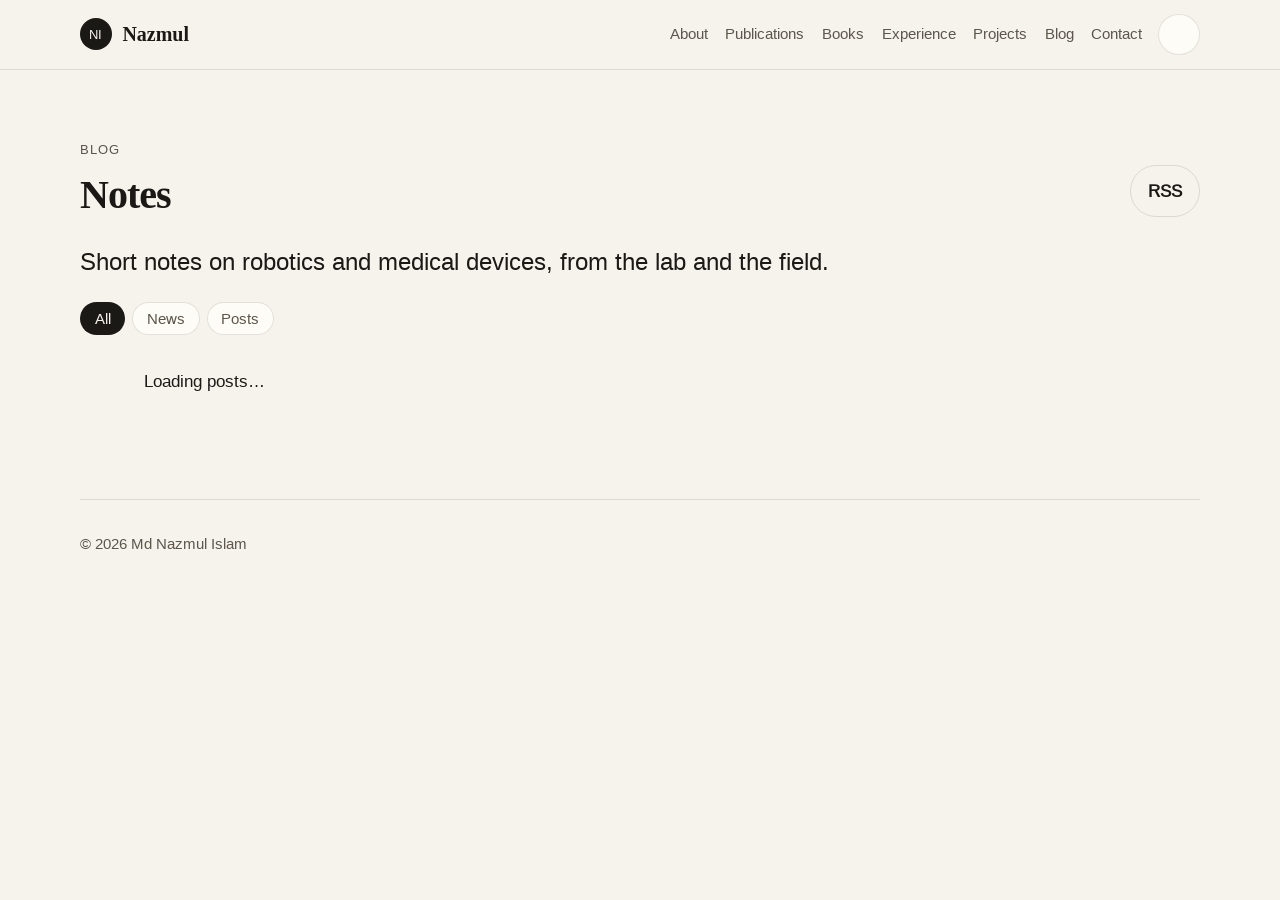
==== blog/index.html @ 42186aef "Replace menu booking with dedicated Books section for free open-access downloads" ====
<!DOCTYPE html>
<html lang="en">
  <head>
    <meta charset="utf-8" />
    <meta name="viewport" content="width=device-width, initial-scale=1" />
    <title>Blog · Md Nazmul Islam</title>
    <meta name="description" content="Short notes on robotics and medical devices, from the lab and the field." />
    <link rel="canonical" href="https://nazmulislam-lab.github.io/blog/" />
    <link rel="alternate" type="application/rss+xml" title="Md Nazmul Islam" href="../feed.xml" />
    <link rel="icon" href="../assets/favicon.svg" type="image/svg+xml" />
    <link rel="preload" href="../assets/fonts/fraunces.woff2" as="font" type="font/woff2" crossorigin />
    <link rel="preload" href="../assets/fonts/outfit.woff2" as="font" type="font/woff2" crossorigin />
    <link rel="stylesheet" href="../css/styles.css" />
    <script>
      document.documentElement.classList.add("js");
      (function () {
        try {
          var saved = localStorage.getItem("nazmul-theme");
          var theme = saved || (matchMedia("(prefers-color-scheme: dark)").matches ? "dark" : "light");
          document.documentElement.dataset.theme = theme;
        } catch (e) {
          document.documentElement.dataset.theme = "light";
        }
      })();
    </script>
  </head>
  <body data-blog="index">
    <header class="site-header">
      <a class="wordmark" href="../index.html">
        <span class="mark" aria-hidden="true">NI</span>
        <span>Nazmul</span>
      </a>
      <button class="nav-toggle" type="button" data-nav-toggle aria-expanded="false" aria-controls="site-nav">Menu</button>
      <nav id="site-nav" class="site-nav" data-nav>
        <a href="../index.html#about">About</a>
        <a href="../index.html#publications">Publications</a>
        <a href="../index.html#books">Books</a>
        <a href="../index.html#experience">Experience</a>
        <a href="../index.html#projects">Projects</a>
        <a href="index.html" aria-current="page">Blog</a>
        <a href="../index.html#contact">Contact</a>
      </nav>
      <button class="theme-toggle" type="button" data-theme-toggle aria-pressed="false" aria-label="Switch to dark mode"></button>
    </header>
    <main id="main" class="section blog-main">
      <div class="section-head section-head-split">
        <div>
          <p class="kicker">Blog</p>
          <h1>Notes</h1>
        </div>
        <a class="button button-ghost" data-icon="rss" href="../feed.xml">RSS</a>
      </div>
      <p class="lede">Short notes on robotics and medical devices, from the lab and the field.</p>
      <div class="post-filters" data-blog-filters role="group" aria-label="Filter by category">
        <button type="button" data-category="all" aria-pressed="true">All</button>
        <button type="button" data-category="News" aria-pressed="false">News</button>
        <button type="button" data-category="Posts" aria-pressed="false">Posts</button>
      </div>
      <p class="status" data-blog-status role="status">Loading posts…</p>
      <p class="post-empty" data-blog-empty hidden>No posts in this category.</p>
      <div class="post-list" data-blog-list></div>
    </main>
    <footer class="site-footer">
      <div class="footer-copy">
        <p>© <span data-year>2026</span> Md Nazmul Islam</p>
      </div>
      <nav class="footer-social" data-footer-social aria-label="Social profiles"></nav>
    </footer>
    <script type="module" src="../js/blog.js"></script>
  </body>
</html>
---- css/styles.css ----
:root {
  color-scheme: light;
  --bg: #f6f3ec;
  --bg-elev: rgba(255, 253, 248, 0.86);
  --ink: #1a1916;
  --muted: #5c564c;
  --faint: #6b6459;
  --line: rgba(26, 25, 22, 0.12);
  --accent: #0c6b66;
  --accent-ink: #f7fffe;
  --copper: #9a4d2c;
  --chip: #efe8dc;
  --shadow: 0 24px 60px rgba(48, 36, 18, 0.1);
  --header: rgba(246, 243, 236, 0.86);
  --ring: rgba(12, 107, 102, 0.35);
  --serif: "Fraunces", "Fraunces Fallback", "Iowan Old Style", Palatino, Georgia, serif;
  --sans: "Outfit", "Outfit Fallback", "Avenir Next", "Segoe UI", sans-serif;
  --text-xs: 0.8125rem;
  --text-sm: 0.9375rem;
  --text-base: 1.0625rem;
  --text-md: 1.25rem;
  --text-lg: clamp(1.25rem, 1.05rem + 0.8vw, 1.5rem);
  --text-h2: clamp(1.75rem, 1.2rem + 2.2vw, 2.5rem);
  --text-h1: clamp(2.75rem, 1.5rem + 5.5vw, 5rem);
  --radius: 22px;
  --page-inset: max(5vw, calc((100vw - 1120px) / 2));
}

:root[data-theme="dark"] {
  color-scheme: dark;
  --bg: #101114;
  --bg-elev: rgba(25, 27, 32, 0.9);
  --ink: #f4f0e8;
  --muted: #c8c0b4;
  --faint: #9b9388;
  --line: rgba(244, 240, 232, 0.14);
  --accent: #8fd9d1;
  --accent-ink: #10211f;
  --copper: #f0b08a;
  --chip: #24272e;
  --shadow: 0 24px 60px rgba(0, 0, 0, 0.4);
  --header: rgba(16, 17, 20, 0.84);
  --ring: rgba(143, 217, 209, 0.4);
}

* { box-sizing: border-box; }

html {
  scroll-behavior: smooth;
  -webkit-text-size-adjust: 100%;
}

@font-face {
  font-family: "Fraunces";
  font-style: normal;
  font-weight: 560;
  font-display: swap;
  src: url("../assets/fonts/fraunces.woff2") format("woff2");
}

@font-face {
  font-family: "Fraunces Fallback";
  src: local("Georgia");
  size-adjust: 104%;
  ascent-override: 94%;
  descent-override: 24.5%;
  line-gap-override: 0%;
}

@font-face {
  font-family: "Fraunces Fallback Display";
  src: local("Georgia");
  size-adjust: 92%;
  ascent-override: 94%;
  descent-override: 24.5%;
  line-gap-override: 0%;
}

@font-face {
  font-family: "Outfit";
  font-style: normal;
  font-weight: 400 600;
  font-display: swap;
  src: url("../assets/fonts/outfit.woff2") format("woff2");
}

@font-face {
  font-family: "Outfit Fallback";
  src: local("Arial"), local("Arimo"), local("Roboto"), local("Liberation Sans");
  size-adjust: 99%;
  ascent-override: 101%;
  descent-override: 26.3%;
  line-gap-override: 0%;
}

body {
  margin: 0;
  min-height: 100vh;
  font-family: var(--sans);
  font-size: var(--text-base);
  line-height: 1.6;
  color: var(--ink);
  background: var(--bg);
}

h1, h2, h3 { text-wrap: balance; }

p, li { text-wrap: pretty; }

body.nav-open { overflow: hidden; }

img { max-width: 100%; display: block; }

a { color: var(--accent); }

code {
  font-family: ui-monospace, "SFMono-Regular", Menlo, Consolas, monospace;
  font-size: 0.92em;
}

.skip {
  position: absolute;
  left: 1rem;
  top: -4rem;
  background: var(--ink);
  color: var(--bg);
  padding: 0.5rem 0.8rem;
  z-index: 20;
}

.skip:focus { top: 1rem; }

.site-header {
  position: sticky;
  top: 0;
  z-index: 20;
  display: flex;
  align-items: center;
  gap: 1rem;
  padding: 0.85rem var(--page-inset);
  background: var(--header);
  backdrop-filter: blur(16px);
  border-bottom: 1px solid var(--line);
}

.wordmark {
  display: inline-flex;
  align-items: center;
  gap: 0.65rem;
  color: inherit;
  text-decoration: none;
  font-family: var(--serif);
  font-weight: 560;
  font-size: var(--text-md);
  line-height: 1.25;
}

.mark {
  width: 2rem;
  height: 2rem;
  display: grid;
  place-items: center;
  border-radius: 50%;
  background: var(--ink);
  color: var(--bg);
  font-family: var(--sans);
  font-size: var(--text-xs);
  letter-spacing: 0.04em;
}

.site-nav {
  display: flex;
  gap: 1.1rem;
  margin-left: auto;
}

.site-nav a {
  color: var(--muted);
  text-decoration: none;
  font-size: var(--text-sm);
}

.site-nav a:hover,
.site-nav a:focus-visible { color: var(--ink); }

.nav-toggle { display: none; }

.theme-toggle,
.nav-toggle,
.ask-close {
  border: 1px solid var(--line);
  background: var(--bg-elev);
  color: var(--ink);
  border-radius: 999px;
  padding: 0.45rem 0.7rem;
  font: inherit;
  cursor: pointer;
}

.theme-toggle {
  width: 2.6rem;
  height: 2.6rem;
  padding: 0;
  display: grid;
  place-items: center;
  position: relative;
}

.theme-icon {
  width: 1.2rem;
  height: 1.2rem;
  position: absolute;
}

.icon-stroke {
  fill: none;
  stroke: currentColor;
  stroke-width: 1.75;
  stroke-linecap: round;
  stroke-linejoin: round;
}

:root[data-theme="light"] .theme-icon-moon,
:root[data-theme="dark"] .theme-icon-sun { opacity: 0; }

.hero,
.section,
.site-footer {
  width: min(1120px, calc(100% - 10vw));
  margin-inline: auto;
}

.hero {
  display: grid;
  grid-template-columns: 1.3fr 0.7fr;
  gap: 3rem;
  align-items: center;
  padding: 4.5rem 0 3rem;
}

.eyebrow,
.kicker,
.hero-meta,
.news-label,
.interest-label,
.skills dt,
.contact-label,
.subhead,
.ask-msg-label {
  font-family: var(--sans);
  font-size: var(--text-xs);
  font-weight: 400;
  letter-spacing: 0.08em;
  text-transform: uppercase;
  color: var(--muted);
}

.eyebrow {
  text-transform: none;
  letter-spacing: 0.02em;
}

.eyebrow,
.hero-meta {
  display: flex;
  flex-wrap: wrap;
  gap: 0.55rem;
  align-items: center;
}

.dot {
  width: 0.3rem;
  height: 0.3rem;
  border-radius: 50%;
  background: var(--copper);
}

h1, h2, h3 { font-family: var(--serif); font-weight: 560; }

h1, h2, h3, .papers a, .wordmark { font-synthesis: none; }

:is(h1, h2, h3) :is(strong, b) { font-weight: inherit; }

:is(h1, h2, h3) em { font-style: normal; }

h1 {
  margin: 0.35rem 0 0.8rem;
  font-family: "Fraunces", "Fraunces Fallback Display", "Iowan Old Style", Palatino, Georgia, serif;
  font-size: var(--text-h1);
  line-height: 1;
  letter-spacing: -0.02em;
}

h2 {
  margin: 0.2rem 0 0;
  font-size: var(--text-h2);
  line-height: 1.1;
  letter-spacing: -0.025em;
}

h3 { margin: 0; font-size: var(--text-md); line-height: 1.25; letter-spacing: -0.015em; }

.lede, .value, .collab {
  font-size: var(--text-lg);
  line-height: 1.4;
}

.lede { max-width: 42rem; color: var(--ink); }

.lede + .project-grid,
.lede + .post-list { margin-top: 1.2rem; }

.hero-copy .hero-actions {
  margin-top: 1.5rem;
  align-items: center;
  gap: 0.75rem;
}

.hero-actions-rule {
  width: 1px;
  height: 28px;
  flex: none;
  background: var(--line);
}

.hero-actions .button {
  height: 44px;
  padding: 0 1.05rem;
}

.hero-actions, .project-links, .contact-grid {
  display: flex;
  flex-wrap: wrap;
  gap: 0.7rem;
}

.button {
  appearance: none;
  display: inline-flex;
  align-items: center;
  justify-content: center;
  gap: 0.45rem;
  border: 1px solid transparent;
  border-radius: 999px;
  padding: 0.7rem 1.05rem;
  font: inherit;
  font-weight: 600;
  font-size: var(--text-base);
  text-decoration: none;
  cursor: pointer;
  color: var(--ink);
}

.button-primary { background: var(--accent); color: var(--accent-ink); }

.button-ghost { background: transparent; border-color: var(--line); color: var(--ink); }

.button:hover, .button:focus-visible { transform: translateY(-1px); }

.button-ghost:hover, .button-ghost:focus-visible { border-color: var(--accent); color: var(--accent); }

.icon {
  width: 1.05em;
  height: 1.05em;
  flex: 0 0 auto;
  display: block;
  fill: currentColor;
}

.portrait-wrap { position: relative; margin: 0; }

.portrait-wrap img {
  width: min(100%, 380px);
  aspect-ratio: 1;
  object-fit: cover;
  border-radius: 36% 64% 42% 58%;
  margin-inline: auto;
  position: relative;
  z-index: 1;
  box-shadow: var(--shadow);
}

.rings {
  position: absolute;
  inset: 6% -4% auto;
  height: 92%;
  border: 1px solid var(--ring);
  border-radius: 50%;
}

.rings::before,
.rings::after {
  content: "";
  position: absolute;
  inset: 9%;
  border: 1px dashed var(--line);
  border-radius: 50%;
}

.rings::after { inset: 20%; border-style: solid; }


.section { padding: 3.5rem 0; }

.section + .section { border-top: 1px solid var(--line); }

.section-head { margin-bottom: 1.75rem; max-width: 40rem; }

.section-head-split {
  max-width: none;
  display: flex;
  justify-content: space-between;
  align-items: flex-end;
  gap: 1rem 1.5rem;
  flex-wrap: wrap;
}

.section-head-split h2 { max-width: 36rem; }

.about-grid {
  display: grid;
  grid-template-columns: 1.15fr 0.85fr;
  gap: 2rem;
}

.prose, .duties { max-width: 48ch; }

.lede { max-width: 42rem; }

.prose p, .post-body p { margin-top: 0; line-height: 1.65; }

.interest-label { margin: 1.4rem 0 0.55rem; }

.skills {
  margin: 0;
  padding: 0;
  display: grid;
  grid-template-columns: 1fr 1fr;
  gap: 0.85rem 1.6rem;
  align-items: start;
}

.skills div { display: grid; gap: 0.15rem; align-content: start; }

.skills dt { margin: 0; }

.skills dd { margin: 0; }

.info-card, .project-card, .pending {
  background: var(--bg-elev);
  border: 1px solid var(--line);
  border-radius: var(--radius);
}

.card-grid, .project-grid {
  display: grid;
  grid-template-columns: repeat(2, minmax(0, 1fr));
  gap: 1rem;
}

.info-card, .project-card { padding: 1.2rem 1.25rem 1.3rem; }

.info-card .kicker { margin: 0 0 0.4rem; }

.papers { margin: 0; padding: 0; list-style: none; display: grid; gap: 0.9rem; }

.papers li {
  display: grid;
  gap: 0.2rem;
  max-width: 52rem;
  padding-bottom: 0.9rem;
  border-bottom: 1px solid var(--line);
}

.papers a {
  font: 560 var(--text-base)/1.35 var(--serif);
  color: var(--ink);
  text-decoration: none;
  text-underline-offset: 0.18em;
}

.papers a:hover,
.papers a:focus-visible { text-decoration: underline; }

.paper-group + .paper-group { margin-top: 1.6rem; }

.authors { margin: 0; }

.paper-group:first-child .subhead { margin-top: 0; }

.authors .self {
  color: var(--ink);
  font-weight: 600;
  background: color-mix(in srgb, var(--accent) 22%, transparent);
  border-radius: 0.28em;
  padding: 0 0.15em;
  margin-right: -0.1em;
}

.venue { display: block; }

.venue .paper-id {
  font-family: ui-monospace, "SFMono-Regular", Menlo, Consolas, monospace;
  font-size: 0.9em;
}

.timeline { display: grid; gap: 1rem; }

.job { padding: 1.2rem 1.3rem 1.25rem 1.4rem; border-left: 4px solid var(--accent); }

.job-head { display: flex; justify-content: space-between; gap: 1rem; align-items: baseline; }

.job-role { margin: 0.35rem 0 0; font-weight: 600; }

.job-focus { margin: 0.15rem 0 0.6rem; color: var(--muted); }

.authors,
.venue,
.dates,
.job-dates,
.job-org,
.cert-date,
.news-date,
.post-meta,
.post-figure figcaption,
.ask-head p {
  font-size: var(--text-sm);
  color: var(--muted);
}

.job-dates,
.cert-date,
.news-date { font-variant-numeric: tabular-nums; }

.project-top { display: flex; justify-content: space-between; margin-bottom: 0.7rem; }

.pill {
  display: inline-flex;
  padding: 0.15rem 0.55rem;
  border-radius: 999px;
  background: var(--chip);
  color: var(--muted);
  font-size: var(--text-xs);
}

.project-links .button { font-size: var(--text-sm); font-weight: 600; }

.pending, .cv-note { margin-top: 1.2rem; padding: 1.1rem 1.2rem; }

.pending h3 { margin: 0; }

.pending ul { margin: 0; padding-left: 1.1rem; display: grid; gap: 0.75rem; }

.pending li { display: grid; gap: 0.2rem; }

.contact-actions { margin: 0.35rem 0 0.2rem; }

.cv-request {
  margin: 0.7rem 0 0;
  font-family: var(--sans);
  font-size: var(--text-xs);
  letter-spacing: 0.02em;
  color: var(--muted);
}

.cv-request a {
  color: inherit;
  text-underline-offset: 0.18em;
}

.cv-request a:hover,
.cv-request a:focus-visible { color: var(--accent); }

.contact-actions .cv-request { margin-top: 0.55rem; }

.contact-list {
  list-style: none;
  margin: 1rem 0 0;
  padding: 0;
  display: grid;
  grid-template-columns: 1fr 1fr;
  gap: 0.2rem 2rem;
}

.contact-list a {
  display: flex;
  align-items: center;
  gap: 0.65rem;
  padding: 0.55rem 0;
  color: inherit;
  text-decoration: none;
  border-bottom: 1px solid var(--line);
}

.contact-label { flex: none; }

.contact-value { margin-left: auto; text-align: right; word-break: break-word; }

.contact-list a:hover,
.contact-list a:focus-visible { color: var(--accent); }

.collab { max-width: 40rem; }

.status {
  margin: 2rem auto;
  width: min(1120px, calc(100% - 10vw));
}

.site-footer {
  display: flex;
  justify-content: space-between;
  align-items: center;
  gap: 1rem;
  flex-wrap: wrap;
  padding: 2rem 0 6rem;
  color: var(--muted);
  border-top: 1px solid var(--line);
  margin-top: 1rem;
  font-size: var(--text-sm);
}

.footer-copy { display: grid; gap: 0.35rem; }

.site-footer p { margin: 0; }

.footer-social {
  display: flex;
  flex-wrap: wrap;
  gap: 0.45rem;
  align-items: center;
  max-width: 100%;
}

.footer-social a {
  width: 2.4rem;
  height: 2.4rem;
  display: grid;
  place-items: center;
  border-radius: 999px;
  border: 1px solid var(--line);
  color: var(--ink);
  text-decoration: none;
  background: var(--bg-elev);
}

.footer-social a:hover,
.footer-social a:focus-visible {
  color: var(--accent);
  border-color: var(--accent);
}

.footer-social .icon { width: 1.15rem; height: 1.15rem; }

.ask-launch {
  position: fixed;
  right: 1.2rem;
  bottom: 1.2rem;
  z-index: 30;
  display: inline-flex;
  align-items: center;
  gap: 0.55rem;
  border: 0;
  border-radius: 999px;
  padding: 0.8rem 1rem 0.8rem 0.8rem;
  background: var(--ink);
  opacity: 0;
  pointer-events: none;
  transform: translateY(8px);
  transition: opacity 0.2s ease, transform 0.2s ease;
}

.ask.is-ready .ask-launch {
  opacity: 1;
  pointer-events: auto;
  transform: none;
}

.ask-launch {
  color: var(--bg);
  font: inherit;
  cursor: pointer;
  box-shadow: var(--shadow);
}

.ask-mark {
  display: grid;
  place-items: center;
  width: 1.15rem;
  height: 1.15rem;
}

.ask-mark .icon { width: 1.15rem; height: 1.15rem; }

.hero-social {
  display: flex;
  flex-wrap: wrap;
  align-items: center;
  gap: 0.75rem;
  margin: 0;
}

.hero-social a {
  width: 44px;
  height: 44px;
  display: grid;
  place-items: center;
  border-radius: 12px;
  border: 1px solid var(--line);
  color: var(--ink);
  text-decoration: none;
  background: var(--bg-elev);
}

.hero-social a:hover,
.hero-social a:focus-visible { color: var(--accent); border-color: var(--accent); }

.hero-social .icon { width: 1.15rem; height: 1.15rem; }

.tagline { margin: 0.55rem 0 0; max-width: 40rem; color: var(--muted); }

.training { margin-top: 0.2rem; }

.training summary {
  cursor: pointer;
  color: var(--ink);
}

.training summary:focus-visible { outline: 2px solid var(--accent); outline-offset: 3px; }

.ask.is-open .ask-launch { display: none; }

.ask-panel {
  position: fixed;
  right: 1.2rem;
  bottom: 1.2rem;
  z-index: 31;
  width: min(420px, calc(100vw - 1.5rem));
  height: min(640px, calc(100vh - 2rem));
  display: flex;
  flex-direction: column;
  gap: 0.75rem;
  padding: 1rem;
  background: var(--bg);
  color: var(--ink);
  border: 1px solid var(--line);
  border-radius: 28px;
  box-shadow: var(--shadow);
}

.ask-panel[hidden] { display: none; }

.ask-head { display: flex; justify-content: space-between; gap: 0.8rem; align-items: flex-start; }

.ask-head h2 {
  font-size: var(--text-md);
  line-height: 1.25;
  letter-spacing: -0.015em;
}

.ask-head p { margin: 0.2rem 0 0; }

.ask-log {
  flex: 1;
  overflow: auto;
  display: flex;
  flex-direction: column;
  gap: 0.7rem;
  padding-right: 0.2rem;
}

.ask-msg { display: grid; gap: 0.2rem; max-width: 95%; }

.ask-msg-user { align-self: end; }

.ask-msg-label { display: block; }

.ask-msg-body {
  white-space: pre-wrap;
  padding: 0.75rem 0.85rem;
  border-radius: 16px;
  background: var(--bg-elev);
  border: 1px solid var(--line);
  overflow-wrap: anywhere;
}

.ask-msg-user .ask-msg-body { background: var(--accent); color: var(--accent-ink); border-color: transparent; }

.ask-msg-body a { color: inherit; }

.ask-chips { display: flex; flex-wrap: wrap; gap: 0.4rem; }

.ask-chip {
  border: 1px solid var(--line);
  background: var(--chip);
  color: var(--ink);
  border-radius: 999px;
  padding: 0.35rem 0.7rem;
  font: inherit;
  font-size: var(--text-sm);
  cursor: pointer;
  text-align: left;
}

.ask-form { display: flex; gap: 0.5rem; }

.ask-input {
  flex: 1;
  min-width: 0;
  border-radius: 999px;
  border: 1px solid var(--line);
  background: var(--bg-elev);
  color: var(--ink);
  font: inherit;
  padding: 0.7rem 0.9rem;
}

.visually-hidden {
  position: absolute;
  width: 1px;
  height: 1px;
  padding: 0;
  margin: -1px;
  overflow: hidden;
  clip: rect(0, 0, 0, 0);
  border: 0;
}

:focus-visible { outline: 2px solid var(--accent); outline-offset: 3px; }

@media (max-width: 860px) {
  .hero, .about-grid, .card-grid, .project-grid, .books-grid, .skills, .contact-list { grid-template-columns: 1fr; }
  .hero { padding-top: 2.2rem; grid-template-columns: 1fr; }
  .hero-copy { order: -1; }
  .portrait-slot { justify-self: start; }
  .nav-toggle { display: inline-flex; margin-left: auto; }
  .site-nav {
    display: none;
    position: absolute;
    top: 100%;
    left: 0;
    right: 0;
    flex-direction: column;
    gap: 0;
    padding: 0.4rem var(--page-inset) 0.8rem;
    background: var(--bg);
    box-shadow: 0 18px 40px rgba(26, 25, 22, 0.16);
    backdrop-filter: none;
    border-bottom: 1px solid var(--line);
  }
  .site-nav.is-open { display: flex; }
  .site-nav a { padding: 0.7rem 0; }
  .site-header { flex-wrap: wrap; }
}

@media (max-width: 640px) {
  .ask-panel {
    inset: 0;
    width: auto;
    height: auto;
    border-radius: 0;
  }
  .ask-launch-label {
    position: absolute;
    width: 1px;
    height: 1px;
    overflow: hidden;
    clip: rect(0, 0, 0, 0);
  }
  .ask-launch {
    width: 3.25rem;
    height: 3.25rem;
    padding: 0;
    justify-content: center;
    border-radius: 50%;
  }
  .job-head { flex-direction: column; gap: 0.2rem; }
  .hero-actions-rule { display: none; }
  .hero-social { flex-basis: 100%; }
  .ask-form .button { width: 100%; }
  .ask-form { flex-direction: column; }
  .contact-value { margin-left: 0; text-align: left; }
  .contact-list a { flex-wrap: wrap; }
}

@media (prefers-reduced-motion: reduce) {
  html { scroll-behavior: auto; }
  .button:hover, .button:focus-visible, .portrait-slot img:hover { transform: none; }
  .js .reveal { opacity: 1; transform: none; transition: none; }
}

.value {
  margin: 0.35rem 0 0;
  max-width: 40rem;
}

.keywords {
  display: flex;
  flex-wrap: wrap;
  gap: 0.45rem;
  margin: 0.9rem 0 0;
  padding: 0;
  list-style: none;
}

.keywords li,
.hobbies li {
  padding: 0.22rem 0.7rem;
  border-radius: 999px;
  background: var(--chip);
  color: var(--muted);
  font-size: var(--text-sm);
}

.previous { margin: 0.35rem 0 0; color: var(--muted); }

.portrait-slot {
  margin: 0;
  display: flex;
  justify-content: center;
  align-items: center;
}

.portrait-slot img {
  display: block;
  width: min(100%, 200px);
  height: 200px;
  aspect-ratio: 1;
  object-fit: cover;
  object-position: center 20%;
  border-radius: 50%;
  margin-inline: auto;
  border: 4px solid var(--bg-elev);
  outline: 1px solid var(--line);
  box-shadow: 0 16px 36px -6px rgba(0, 0, 0, 0.16), var(--shadow);
  transition: transform 0.35s cubic-bezier(0.34, 1.56, 0.64, 1), box-shadow 0.35s ease;
  will-change: transform;
}

.portrait-slot img:hover {
  transform: translateY(-6px) scale(1.02);
  box-shadow: 0 24px 48px -6px rgba(0, 0, 0, 0.22), var(--shadow);
}

@media (max-width: 860px) {
  .portrait-slot {
    justify-content: flex-start;
  }
  .portrait-slot img {
    width: 120px;
    height: 120px;
    aspect-ratio: 1;
    border-radius: 50%;
    object-position: center 20%;
    box-shadow: 0 10px 24px -4px rgba(0, 0, 0, 0.14), var(--shadow);
  }
}

/* Books Section */
.books-grid {
  display: grid;
  grid-template-columns: repeat(auto-fit, minmax(320px, 1fr));
  gap: 1.5rem;
  margin-top: 1.2rem;
}

.book-card {
  display: grid;
  grid-template-columns: 140px 1fr;
  gap: 1.5rem;
  align-items: start;
  background: var(--bg-elev);
  border: 1px solid var(--line);
  border-radius: var(--radius);
  padding: 1.5rem;
  box-shadow: 0 10px 30px -10px rgba(0, 0, 0, 0.05);
  transition: transform 0.25s ease, box-shadow 0.25s ease, border-color 0.25s ease;
}

.book-card:hover {
  transform: translateY(-3px);
  border-color: var(--accent);
  box-shadow: var(--shadow);
}

.book-cover {
  width: 140px;
  aspect-ratio: 1 / 1.45;
  background: linear-gradient(145deg, var(--chip) 0%, var(--bg-elev) 100%);
  border: 1px solid var(--line);
  border-radius: 8px;
  box-shadow: 0 8px 20px -4px rgba(0, 0, 0, 0.15);
  display: flex;
  flex-direction: column;
  justify-content: space-between;
  padding: 1rem 0.85rem;
  position: relative;
  overflow: hidden;
}

.book-cover::before {
  content: "";
  position: absolute;
  top: 0;
  left: 0;
  bottom: 0;
  width: 7px;
  background: linear-gradient(90deg, rgba(0, 0, 0, 0.22), transparent);
}

.book-badge {
  align-self: flex-start;
  font-family: var(--sans);
  font-size: 0.65rem;
  font-weight: 600;
  letter-spacing: 0.06em;
  text-transform: uppercase;
  color: var(--accent);
  background: var(--chip);
  padding: 0.15rem 0.5rem;
  border-radius: 4px;
}

.book-cover-title {
  font-family: var(--serif);
  font-size: 0.95rem;
  font-weight: 600;
  line-height: 1.25;
  color: var(--ink);
  margin: 0.5rem 0 0.2rem;
}

.book-cover-author {
  font-family: var(--sans);
  font-size: 0.72rem;
  color: var(--muted);
  margin: 0;
}

.book-info {
  display: flex;
  flex-direction: column;
  gap: 0.45rem;
}

.book-meta {
  display: flex;
  align-items: center;
  gap: 0.5rem;
  font-size: var(--text-xs);
  color: var(--muted);
}

.book-info h3 {
  margin: 0;
  font-size: var(--text-md);
  color: var(--ink);
}

.book-desc {
  margin: 0;
  font-size: var(--text-sm);
  line-height: 1.5;
  color: var(--muted);
}

.book-actions {
  margin-top: 0.6rem;
  display: flex;
  flex-wrap: wrap;
  gap: 0.6rem;
}

@media (max-width: 600px) {
  .book-card {
    grid-template-columns: 1fr;
  }
  .book-cover {
    width: 130px;
    margin-inline: auto;
  }
}

.subhead { margin: 2rem 0 0.75rem; }

.section-head + .subhead { margin-top: 0; }

.timeline { margin: 0; border: 0; gap: 0; }

.job {
  display: grid;
  grid-template-columns: 11rem minmax(0, 1fr);
  gap: 0.35rem 1.25rem;
  align-items: start;
  padding: 0 0 1.8rem;
  background: transparent;
  border: 0;
  border-radius: 0;
  box-shadow: none;
}

.job-dates {
  margin: 0.35rem 0 0;
  padding-right: 1.85rem;
  text-align: right;
  font-weight: 600;
  color: var(--ink);
}

.job-body {
  position: relative;
  border-left: 2px solid var(--line);
  padding: 0 0 0.2rem 1.35rem;
}

.job-body h3 { margin: 0; }

.job-org { margin: 0.2rem 0 0; color: var(--muted); }

.job-mark {
  position: absolute;
  left: -0.42rem;
  top: 0.45rem;
  width: 11px;
  height: 11px;
  border: 2px solid var(--bg);
  border-radius: 50%;
  background: var(--accent);
}

.duties {
  margin: 0.7rem 0 0;
  padding-left: 1.15rem;
  display: grid;
  gap: 0.28rem;
  color: var(--muted);
}

.cert-list {
  margin: 0;
  padding-left: 1.15rem;
  max-width: 52rem;
  display: grid;
  gap: 0.55rem;
}

.cert-list li {
  display: flex;
  gap: 1rem;
  align-items: baseline;
}

.cert-line { flex: 1; min-width: 0; }

.cert-date {
  flex: none;
  white-space: nowrap;
}

.cert-more { margin-top: 1rem; }

.cert-more > summary {
  width: fit-content;
  list-style: none;
  cursor: pointer;
  color: var(--accent);
  padding: 0.2rem 0;
}

.cert-more > summary::-webkit-details-marker { display: none; }

.cert-more > summary:hover,
.cert-more > summary:focus-visible { text-decoration: underline; }

.cert-more[open] > summary { margin-bottom: 0.8rem; }

.news-ticker {
  width: min(1120px, calc(100% - 10vw));
  height: 36px;
  margin: 0 auto;
  display: flex;
  align-items: center;
  gap: 0.85rem;
  padding: 0;
  overflow: hidden;
  border-top: 1px solid var(--line);
  border-bottom: 1px solid var(--line);
  background: var(--chip);
  font-size: var(--text-sm);
  line-height: 1.4;
}

.news-label {
  margin: 0;
  flex: none;
}

.news-viewport {
  overflow: hidden;
  flex: 1;
  min-width: 0;
  height: 100%;
  display: flex;
  align-items: center;
}

.news-track {
  display: flex;
  width: max-content;
  animation: news-scroll 45s linear infinite;
}

.news-ticker:hover .news-track,
.news-ticker:focus-within .news-track { animation-play-state: paused; }

.news-list {
  display: flex;
  align-items: center;
  margin: 0;
  padding: 0;
  list-style: none;
  flex-shrink: 0;
}

.news-list li {
  display: flex;
  align-items: center;
  flex: none;
}

.news-list li::before {
  content: "·";
  margin: 0 0.85rem;
  color: var(--faint);
}

.news-list a {
  color: inherit;
  text-decoration: none;
  white-space: nowrap;
}

.news-list a:hover,
.news-list a:focus-visible { text-decoration: underline; }

@keyframes news-scroll {
  from { transform: translateX(0); }
  to { transform: translateX(-50%); }
}

@media (max-width: 860px) {
  .news-ticker { height: 32px; }
}

@media (prefers-reduced-motion: reduce) {
  .news-track { animation: none; }
  .news-viewport { overflow-x: auto; }
  .news-list[aria-hidden="true"],
  .news-list li[aria-hidden="true"] { display: none; }
}

.home-feed {
  width: min(1120px, calc(100% - 10vw));
  margin: 1.15rem auto 0;
}

.home-feed-grid {
  display: grid;
  grid-template-columns: repeat(3, minmax(0, 1fr));
  gap: 1rem;
  align-items: stretch;
}

.feed-card {
  background: var(--bg-elev);
  border: 1px solid var(--line);
  border-radius: var(--radius);
  overflow: hidden;
  min-width: 0;
}

.feed-card-link {
  display: flex;
  flex-direction: column;
  height: 100%;
  color: var(--ink);
  text-decoration: none;
}

.feed-card .post-cover { margin: 0; }

.feed-card .post-cover img { height: 8.25rem; }

.feed-card-body {
  padding: 0.85rem 1rem 1rem;
  display: grid;
  gap: 0.28rem;
  align-content: start;
}

.feed-card h3 { margin: 0; }

.feed-card h3 a {
  color: var(--ink);
  text-decoration: none;
}

.feed-card .post-meta { margin: 0; }

.feed-card-link:hover h3,
.feed-card h3 a:hover,
.feed-card h3 a:focus-visible {
  text-decoration: underline;
  text-underline-offset: 0.18em;
}

.feed-card .feed-embed {
  display: block;
  width: 100%;
  aspect-ratio: 16 / 9;
  height: auto;
  border: 0;
  background: var(--chip);
}

@media (max-width: 860px) {
  .home-feed-grid { grid-template-columns: 1fr; }
}

.interests {
  display: flex;
  flex-wrap: wrap;
  gap: 0.5rem;
  margin: 0;
  padding: 0;
  list-style: none;
}

.interests li {
  padding: 0.35rem 0.8rem;
  border-radius: 999px;
  background: var(--chip);
  color: var(--ink);
  font-size: var(--text-sm);
}

.cert-group + .cert-group { margin-top: 0.4rem; }

.post-list { display: grid; gap: 1rem; }

.post-card {
  padding: 1.1rem 1.15rem 1.2rem;
  background: var(--bg-elev);
  border: 1px solid var(--line);
  border-radius: var(--radius);
  overflow: hidden;
}

.post-card:has(.post-cover) { padding-top: 0; }

.post-cover {
  position: relative;
  display: block;
  margin: 0 -1.15rem 0.9rem;
}

.post-cover img {
  width: 100%;
  height: 11rem;
  object-fit: cover;
  object-position: center 40%;
}

.post-cover-play {
  position: absolute;
  top: 50%;
  left: 50%;
  width: 2.25rem;
  height: 2.25rem;
  margin: -1.125rem 0 0 -1.125rem;
  border-radius: 999px;
  background: var(--ink);
  pointer-events: none;
}

.post-cover-play::before {
  content: "";
  position: absolute;
  top: 50%;
  left: 54%;
  width: 0;
  height: 0;
  border-style: solid;
  border-width: 0.38rem 0 0.38rem 0.62rem;
  border-color: transparent transparent transparent var(--bg);
  transform: translate(-50%, -50%);
}

.post-figure { margin: 0.4rem 0 1.2rem; }

.post-figure img {
  width: 100%;
  height: auto;
  border-radius: 12px;
}

.post-figure figcaption { margin-top: 0.4rem; }

.post-video,
.post-gallery,
.post-certificate,
.post-figure { width: 100%; }

.post-video {
  position: relative;
  aspect-ratio: 16 / 9;
  margin: 0.4rem 0 1.2rem;
  border-radius: 12px;
  overflow: hidden;
  background: var(--chip);
}

.post-video iframe {
  position: absolute;
  inset: 0;
  width: 100%;
  height: 100%;
  border: 0;
}

.post-gallery {
  display: grid;
  grid-template-columns: repeat(3, minmax(0, 1fr));
  gap: 0.55rem;
  margin: 0.4rem 0 1.2rem;
  align-items: start;
}

.post-gallery figure { margin: 0; }

.post-gallery img {
  width: 100%;
  height: auto;
  border-radius: 12px;
}

.post-certificate a { display: block; }

.post-certificate a:focus-visible {
  outline: 2px solid var(--accent);
  outline-offset: 3px;
  border-radius: 12px;
}

.post-card h3 { margin: 0 0 0.35rem; }

.post-card h3 a,
.post-body a { color: var(--ink); }

.post-meta { margin: 0.2rem 0 0.55rem; }

.blog-main h1 {
  margin: 0.2rem 0 0;
  font-size: var(--text-h2);
  line-height: 1.1;
  letter-spacing: -0.025em;
}

.post-body { margin-top: 1.2rem; }

.post-body h2,
.post-body h3 { margin: 1.4rem 0 0.4rem; }

.post-body h2 {
  font-size: var(--text-lg);
  line-height: 1.25;
  letter-spacing: -0.01em;
}

.post-body h3 { font-size: var(--text-md); }

.post-body blockquote {
  margin: 0.2rem 0 1.1rem;
  padding: 0.1rem 0 0.1rem 0.95rem;
  border-left: 3px solid var(--accent);
}

.post-body blockquote p { margin: 0 0 0.75rem; }

.post-body blockquote p:last-child { margin-bottom: 0; }

.post-body p code {
  padding: 0.08em 0.32em;
  background: var(--chip);
  border-radius: 5px;
}

.blog-main .lede,
.blog-main .post-body { max-width: none; }

.post-body pre {
  width: 100%;
  max-width: 100%;
  margin: 0.3rem 0 1.1rem;
  padding: 0.85rem 1rem;
  overflow-x: auto;
  white-space: pre-wrap;
  overflow-wrap: anywhere;
  background: var(--chip);
  border-radius: 12px;
  line-height: 1.45;
}

.post-body pre code { font-size: 0.82rem; }

.post-card .post-category { margin: 0 0 0.4rem; }

.post-filters {
  display: flex;
  flex-wrap: wrap;
  gap: 0.45rem;
  margin: 0.2rem 0 1.25rem;
}

.post-filters button {
  appearance: none;
  border: 1px solid var(--line);
  background: var(--bg-elev);
  color: var(--muted);
  border-radius: 999px;
  padding: 0.32rem 0.85rem;
  font: inherit;
  font-size: var(--text-sm);
  line-height: 1.4;
  cursor: pointer;
}

.post-filters button:hover,
.post-filters button:focus-visible {
  color: var(--ink);
  border-color: var(--accent);
}

.post-filters button[aria-pressed="true"] {
  background: var(--ink);
  border-color: transparent;
  color: var(--bg);
}

.post-empty { margin: 0.2rem 0 0; color: var(--muted); }

#collaborate .hero-actions { margin-top: 1.2rem; }

.project-card { padding: 0; overflow: hidden; }

.project-media {
  aspect-ratio: 16 / 10;
  background:
    linear-gradient(180deg, var(--chip), transparent 70%),
    var(--bg-elev);
}

.project-media img {
  width: 100%;
  height: 100%;
  object-fit: cover;
  object-position: top center;
}

.project-body { padding: 1.05rem 1.15rem 1.2rem; display: grid; gap: 0.45rem; }

.project-body p { margin: 0; }

.project-links .button { padding: 0.45rem 0.85rem; }

.hobbies {
  display: flex;
  flex-wrap: wrap;
  gap: 0.45rem;
  margin: 0.4rem 0 0;
  padding: 0;
  list-style: none;
}

.gallery {
  display: grid;
  grid-template-columns: repeat(3, minmax(0, 1fr));
  gap: 0.8rem;
  margin-top: 1rem;
}

.gallery img {
  width: 100%;
  aspect-ratio: 1;
  object-fit: cover;
  border-radius: 18px;
}

.js .reveal {
  opacity: 0;
  transform: translateY(16px);
  transition: opacity 0.6s ease, transform 0.6s ease;
}

.js .reveal.is-in { opacity: 1; transform: none; }

@media (min-width: 1100px) {
  .project-grid { grid-template-columns: repeat(3, minmax(0, 1fr)); }
}

@media (max-width: 720px) {
  .gallery { grid-template-columns: 1fr 1fr; }
  .post-gallery { grid-template-columns: 1fr; }
  .job { grid-template-columns: 1fr; gap: 0.35rem; }
  .job-dates { text-align: left; margin-top: 0; padding-right: 0; }
  .job-body { margin-left: 0.4rem; }
}
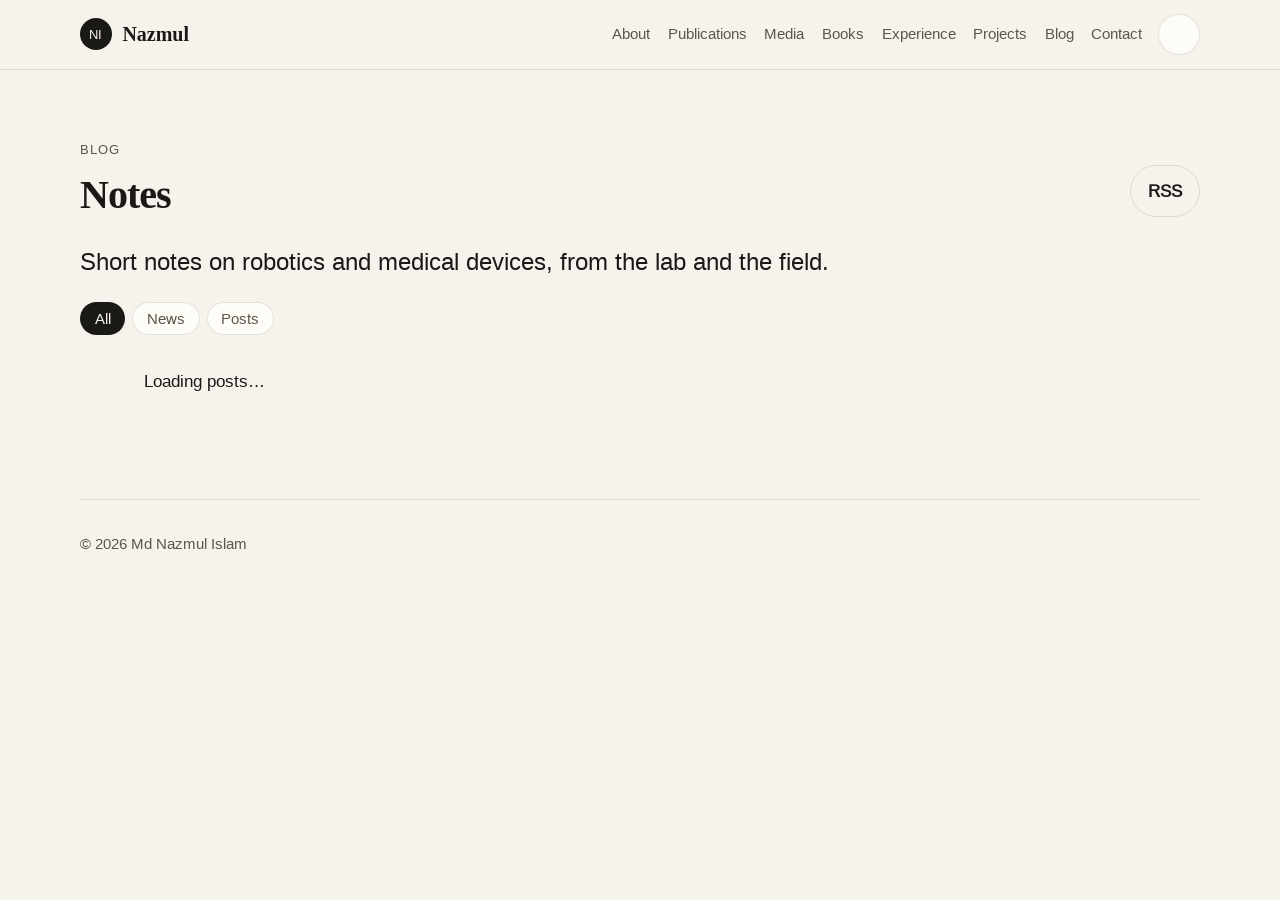
==== commit 3678ddb2: "Add Media to every page menu. The press section is now headed Media at #media, the hero feature line" ====
--- a/blog/index.html
+++ b/blog/index.html
@@ -34,6 +34,7 @@
       <nav id="site-nav" class="site-nav" data-nav>
         <a href="../index.html#about">About</a>
         <a href="../index.html#publications">Publications</a>
+        <a href="/#media">Media</a>
         <a href="../index.html#books">Books</a>
         <a href="../index.html#experience">Experience</a>
         <a href="../index.html#projects">Projects</a>
--- a/css/styles.css
+++ b/css/styles.css
@@ -178,6 +178,12 @@
   color: var(--muted);
   text-decoration: none;
   font-size: var(--text-sm);
+  white-space: nowrap;
+}
+
+@media (max-width: 1100px) {
+  .site-header { gap: 0.7rem; }
+  .site-nav { gap: 0.7rem; }
 }
 
 .site-nav a:hover,
@@ -570,6 +576,24 @@
 
 .cv-request a:hover,
 .cv-request a:focus-visible { color: var(--accent); }
+
+.featured-press {
+  margin: 0.28rem 0 0;
+  max-width: 36rem;
+  font-family: var(--sans);
+  font-size: var(--text-xs);
+  letter-spacing: 0.02em;
+  line-height: 1.45;
+  color: var(--muted);
+}
+
+.featured-press a {
+  color: inherit;
+  text-underline-offset: 0.18em;
+}
+
+.featured-press a:hover,
+.featured-press a:focus-visible { color: var(--accent); }
 
 .contact-actions .cv-request { margin-top: 0.55rem; }
 
@@ -1070,6 +1094,77 @@
   gap: 0.6rem;
 }
 
+.press-list { display: grid; gap: 1rem; }
+
+.press-card {
+  display: grid;
+  grid-template-columns: minmax(180px, 240px) minmax(0, 1fr);
+  align-items: stretch;
+  background: var(--bg-elev);
+  border: 1px solid var(--line);
+  border-radius: var(--radius);
+  overflow: hidden;
+}
+
+.press-media { background: var(--chip); min-height: 100%; }
+
+.press-media img {
+  display: block;
+  width: 100%;
+  height: 100%;
+  object-fit: cover;
+}
+
+.press-body {
+  padding: 1.15rem 1.25rem 1.2rem;
+  display: grid;
+  gap: 0.45rem;
+  align-content: center;
+}
+
+.press-body h3 { margin: 0; font-size: var(--text-md); }
+
+.press-headline {
+  margin: 0;
+  font-family: var(--sans);
+  font-size: var(--text-sm);
+  line-height: 1.45;
+  color: var(--muted);
+}
+
+.press-meta {
+  margin: 0;
+  font-family: var(--sans);
+  font-size: var(--text-xs);
+  letter-spacing: 0.02em;
+  color: var(--muted);
+}
+
+.press-quote {
+  margin: 0.15rem 0 0;
+  font-size: var(--text-sm);
+  line-height: 1.5;
+  color: var(--muted);
+  font-style: italic;
+}
+
+.press-note {
+  margin: 0;
+  font-size: var(--text-sm);
+  line-height: 1.5;
+  color: var(--muted);
+}
+
+.press-actions { margin-top: 0.35rem; }
+
+.press-actions .button { padding: 0.45rem 0.85rem; }
+
+@media (max-width: 860px) {
+  .press-card { grid-template-columns: 1fr; }
+  .press-media img { height: 180px; width: 100%; }
+  .press-body { padding: 0.95rem 1.05rem 1.1rem; }
+}
+
 @media (max-width: 600px) {
   .book-card {
     grid-template-columns: 1fr;
